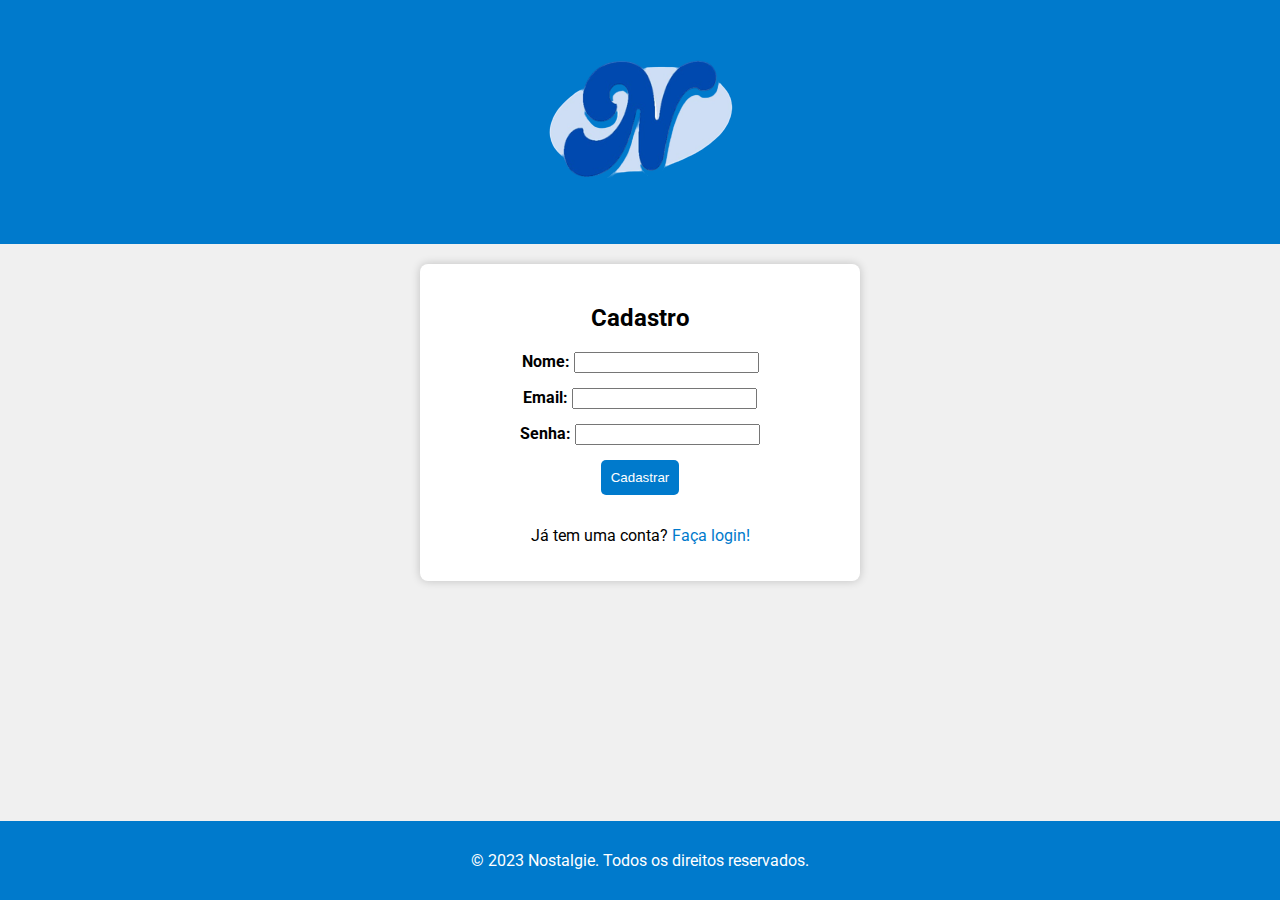
==== form.html @ 0977eb1d "Add files via upload" ====
<!DOCTYPE html>
<html lang="pt-BR">
<head>
    <meta charset="UTF-8">
    <meta name="viewport" content="width=device-width, initial-scale=1.0">
    <link rel="stylesheet" href="styles.css">
    <title>Tela de Login</title>
</head>
<body>
    <header>
        <h1><img src="logo-removebg-preview.png" alt=""></h1>
    </header>
    
    <div class="login-container">
        <h2>Cadastro</h2>
        <form class="login-form" method="POST" action="processar_cadastro.php">
            <div class="form-group">
                <label for="name">Nome:</label>
                <input type="text" id="name" name="name" required>
            </div>
            <div class="form-group">
                <label for="email">Email:</label>
                <input type="email" id="email" name="email" required>
            </div>
            <div class="form-group">
                <label for="password">Senha:</label>
                <input type="password" id="password" name="password" required>
            </div>
            <div class="form-group">
                <button type="submit">Cadastrar</button>
            </div>
            <p>Já tem uma conta? <a href="#" class="texto__conta">Faça login!</a></p>
        </form>
    </div>

    <footer>
        © 2023 Nostalgie. Todos os direitos reservados.
    </footer>
</body>
</html>
---- styles.css ----
@import url('https://fonts.googleapis.com/css2?family=Roboto:wght@300&display=swap');

body {
  font-family: 'Roboto', sans-serif;
  background-color: #f0f0f0;
  margin: 0;
  padding: 0;
}

header {
  background-color: #007acc; 
  color: white;
  text-align: center;
  padding: 10px 0;
}

.login-container {
  background-color: white;
  border-radius: 8px;
  box-shadow: 0 0 10px rgba(0, 0, 0, 0.2);
  max-width: 400px;
  margin: 0 auto;
  padding: 20px;
  margin-top: 20px;
}

.login-container h2 {
  margin-bottom: 20px;
  text-align: center;
}

.login-form {
  display: flex;
  flex-direction: column;
  text-align: center;
}

.form-group {
  margin-bottom: 15px;
}

.form-group label {
  font-weight: bold;
}

.input-usuario {
  padding: 10px;
  border: 1px solid #ccc;
  border-radius: 5px;
  box-shadow: 0 0 10px rgba(0, 0, 0, 0.2);
  flex-grow: 1; 
}

.input-senha{
  padding: 10px;
  border: 1px solid #ccc;
  border-radius: 5px;
  box-shadow: 0 0 10px rgba(0, 0, 0, 0.2);
  flex-grow: 1; 
}

.form-group button {
  background-color: #007acc; 
  color: white;
  border: none;
  border-radius: 5px;
  padding: 10px;
  cursor: pointer;
}

.form-group button:hover {
  background-color: #035b96;
}

.texto__conta {
  text-decoration: none;
  font-family: 'Roboto', sans-serif;
  color: #007acc;
}

.texto__conta:hover {
  text-decoration: underline;
}

footer {
  background-color: #007acc; 
  color: white;
  text-align: center;
  padding: 30px 0;
  position: absolute;
  bottom: 0;
  width: 100%;
}
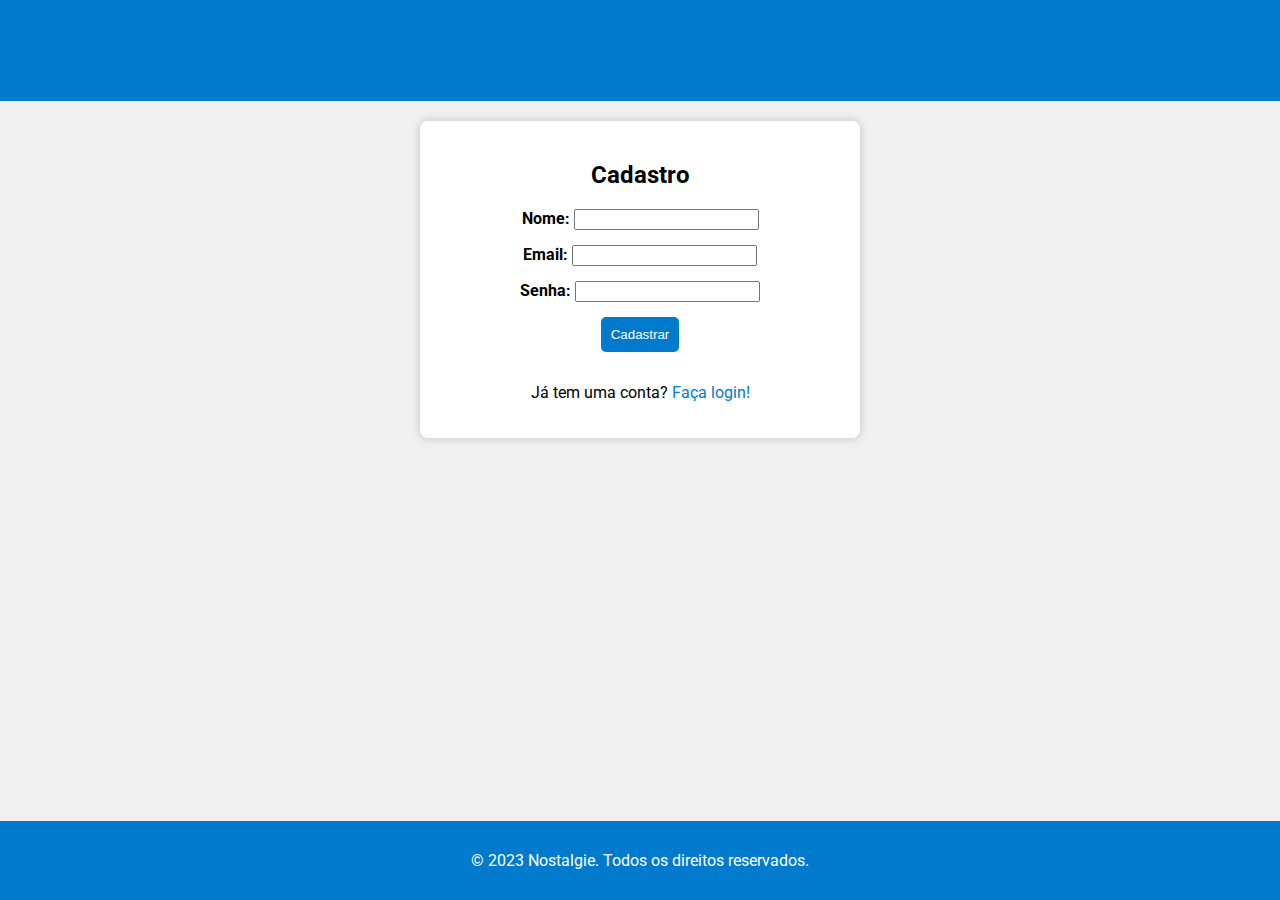
==== commit 8cbc3711: "Add files via upload" ====
--- a/form.html
+++ b/form.html
@@ -8,7 +8,7 @@
 </head>
 <body>
     <header>
-        <h1><img src="logo-removebg-preview.png" alt=""></h1>
+        <h1><img src="NOSTALGIE-02-removebg-preview.png" alt=""></h1>
     </header>
     
     <div class="login-container">
